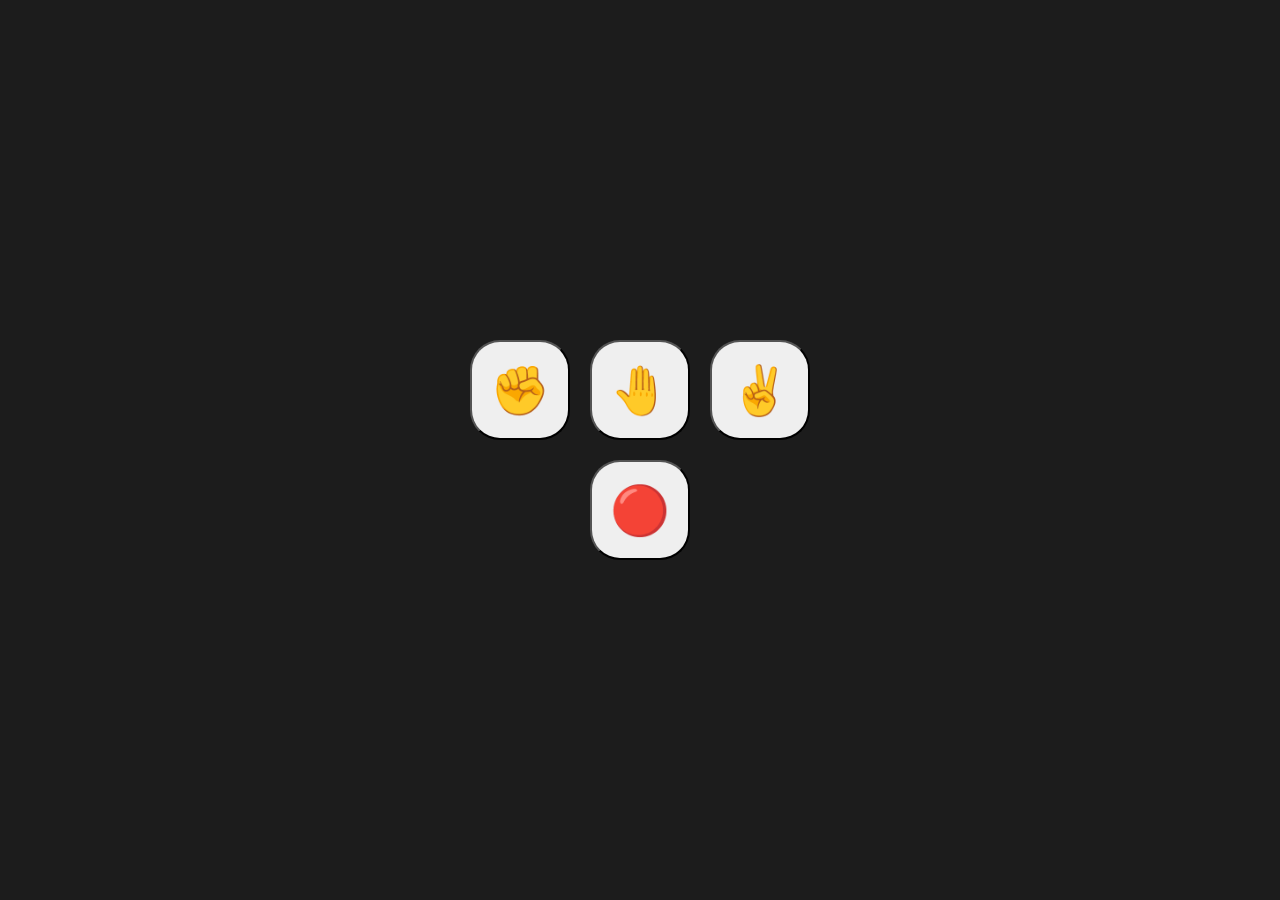
==== Rockpaperscissor/index.html @ 83022139 "fils added" ====
<!DOCTYPE html>
<html>

<head>
  <meta charset="utf-8">
  <meta name="viewport" content="width=device-width">
  <title>replit</title>
  <link href="style.css" rel="stylesheet" type="text/css" />
</head>

<body>
  <div class="wrapper">
  <div class="buttons">
    <button class="rpsButton" value="Rock">✊</button>
    <button class="rpsButton" value="Paper">🤚</button>
    <button class="rpsButton" value="Scissors">✌</button>
  </div>
  <div class="resultContainer">
  <div id="player-score"></div>
  <div id="hands"></div>
  <div id="result"></div>
  <button id='endGameButton'>🔴</button>
  </div>
  </div>
  
  <script src="script.js"></script>
</body>

</html>
---- Rockpaperscissor/style.css ----
html, body {
    height: 100%;
    width: 100%;
    padding: 0;
    margin:0;
  }
  
  .wrapper {
    background: #1c1c1c;
    color: white;
    display: flex;
    align-items: center;
    justify-content: center;
    width: 100%;
    height: 100%;
    flex-direction: column;
  }
  
  .buttons {
    display: flex;
    gap: 20px;
  }
  
  button {
    height: 100px;
    width: 100px;
    font-size: 48px;
    border-radius: 30px;
    cursor: pointer;
    
  }
  
  .resultContainer {
    font-size: 2rem;
    text-align: center;
    margin-top: 20px;
  }
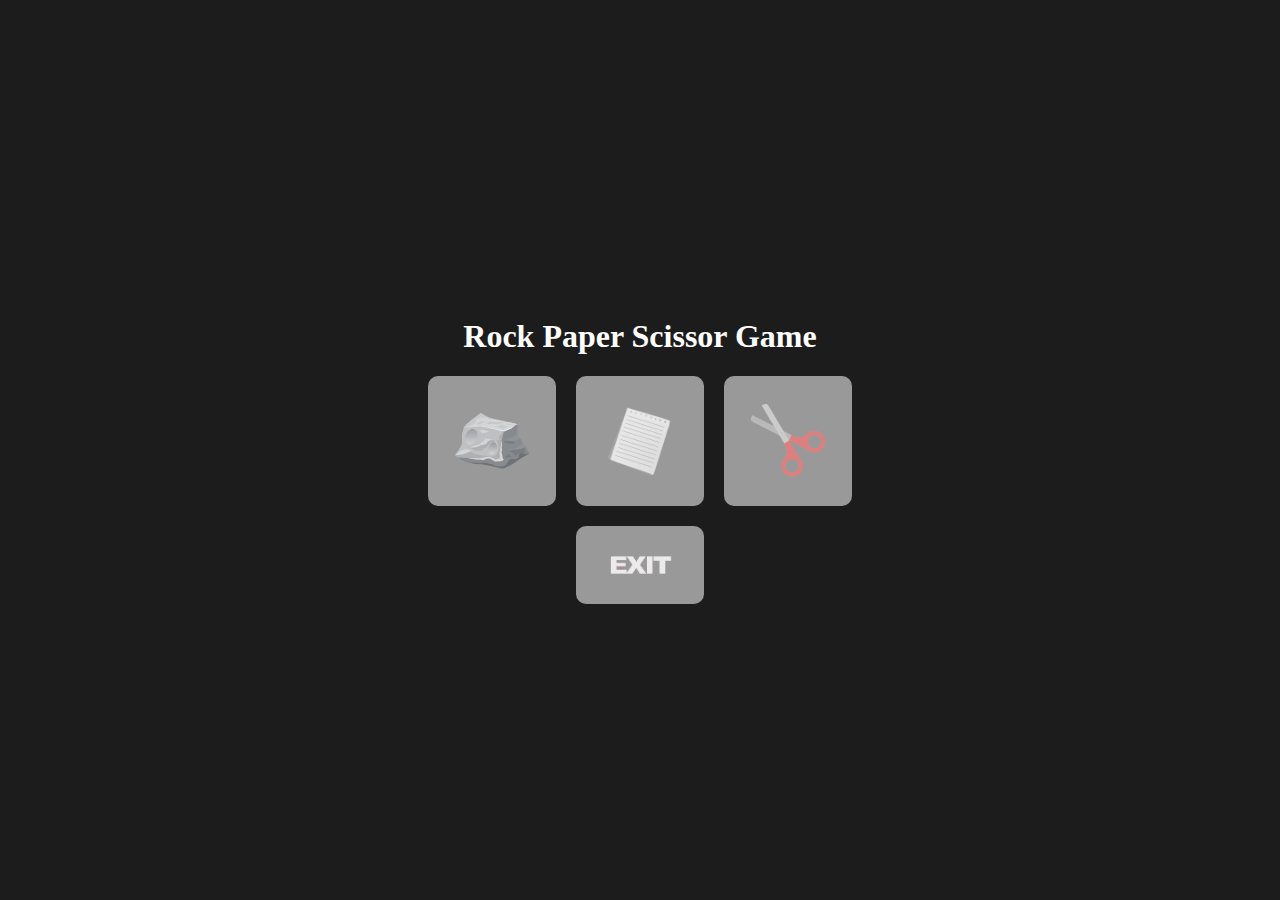
==== commit e4c4c734: "image added" ====
--- a/Rockpaperscissor/index.html
+++ b/Rockpaperscissor/index.html
@@ -1,25 +1,48 @@
 <!DOCTYPE html>
 <html>
-
 <head>
   <meta charset="utf-8">
   <meta name="viewport" content="width=device-width">
-  <title>replit</title>
+  <title>Rock paper scisoor game</title>
   <link href="style.css" rel="stylesheet" type="text/css" />
 </head>
 
 <body>
-  <div class="wrapper">
-  <div class="buttons">
-    <button class="rpsButton" value="Rock">✊</button>
-    <button class="rpsButton" value="Paper">🤚</button>
-    <button class="rpsButton" value="Scissors">✌</button>
+    <div class="wrapper">
+        <h1>Rock Paper Scissor Game</h1>
+        <div class="buttons">
+    <!-- <button class="rpsButton" value="Rock">✊</button> -->
+    <!-- <button class="rpsButton" value="Paper">🤚</button> -->
+    <!-- <button class="rpsButton" value="Scissors">✌</button> -->
+    <button class="rpsButton" value="Rock">
+        <div class="image-container">
+            <img src="Images/rock.png" alt="">
+        </div>
+    </button>
+
+    <button class="rpsButton" value="Paper">
+        <div class="image-container">
+            <img src="Images/paper.png" alt="">
+        </div>
+    </button>
+    
+    <button class="rpsButton" value="Scissors">
+        <div class="image-container">
+            <img src="Images/scissors.png" alt="">
+        </div>
+    </button>
+
   </div>
   <div class="resultContainer">
   <div id="player-score"></div>
   <div id="hands"></div>
   <div id="result"></div>
-  <button id='endGameButton'>🔴</button>
+  <!-- <button id='endGameButton'>🔴</button> -->
+  <button id='endGameButton'>
+    <div class="image-container">
+        <img src="Images/stop.png" alt="">
+    </div>
+  </button>
   </div>
   </div>
   
--- a/Rockpaperscissor/style.css
+++ b/Rockpaperscissor/style.css
@@ -22,18 +22,27 @@
   }
   
   button {
-    height: 100px;
-    width: 100px;
-    font-size: 48px;
-    border-radius: 30px;
+    /* height: 100px; */
+    /* width: 100px; */
     cursor: pointer;
-    
+    padding: 1.5rem;
+    border: none;
+    font-size: 2rem;
+    border-radius: 10px;
+    background-color: #999;
   }
-  
+  img{
+    width: 80px;
+    opacity: .8;
+  }
   .resultContainer {
     font-size: 2rem;
     text-align: center;
     margin-top: 20px;
   }
   
-  +.image-container{
+    display: flex;
+    justify-content: center;
+    align-items: center;
+}